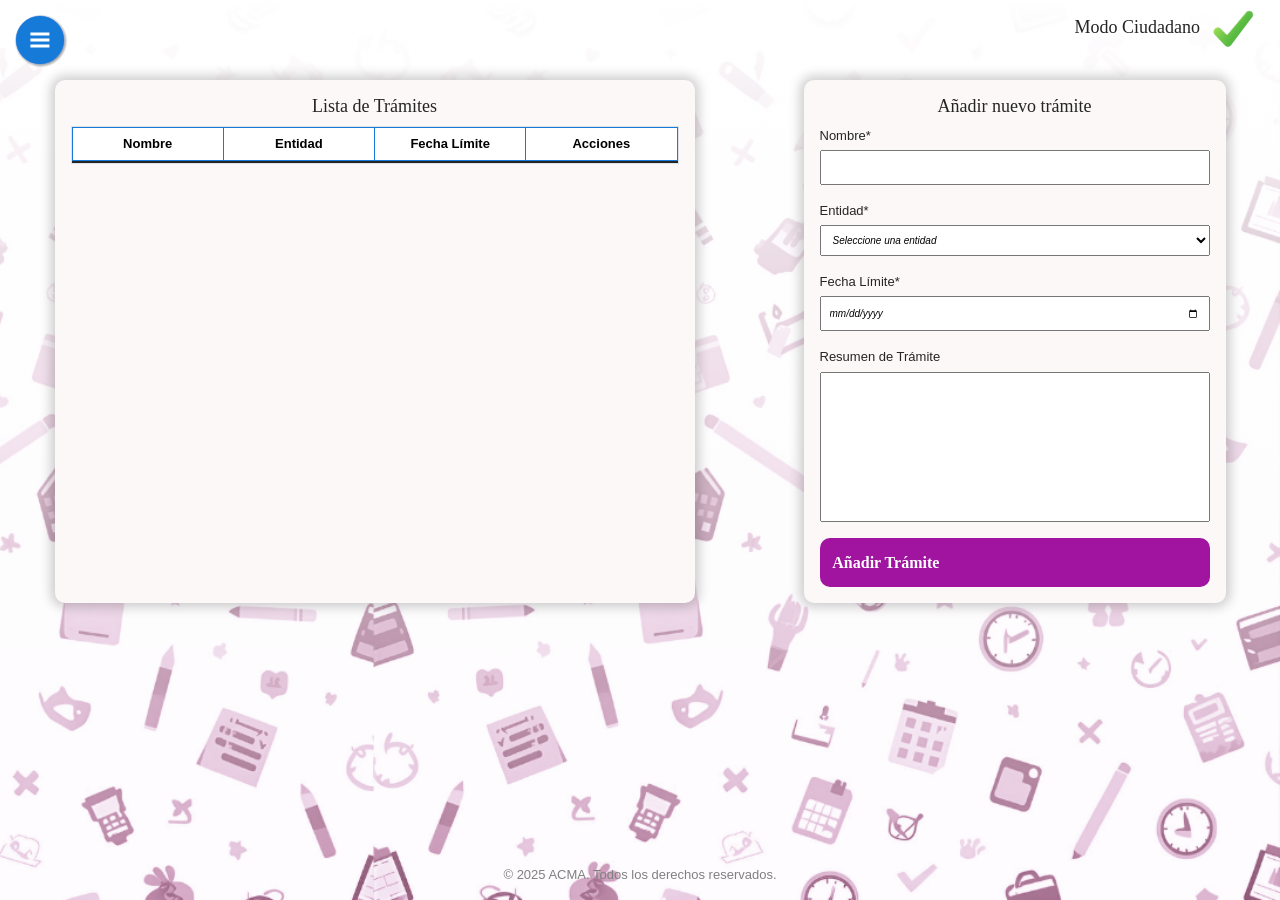
==== ciudadano.html @ a8befbd4 "Primer commit para el primer despliegue" ====
<!DOCTYPE html>
<html lang="es">
<head>
    <meta charset="UTF-8">
    <meta name="viewport" content="width=device-width, initial-scale=1.0">
    <link rel="shortcut icon" href="imagenes/favicon.png" type="image/x-icon">
    <link rel="stylesheet" href="https://cdn.jsdelivr.net/npm/bootstrap-icons@1.13.1/font/bootstrap-icons.min.css">
    <link href="https://cdn.jsdelivr.net/npm/bootstrap@5.3.2/dist/css/bootstrap.min.css" rel="stylesheet"
        integrity="sha384-T3c6CoIi6uLrA9TneNEoa7RxnatzjcDSCmG1MXxSR1GAsXEV/Dwwykc2MPK8M2HN" crossorigin="anonymous">
    <link rel="stylesheet" href="ciudstyle.css">
    <title>Check! Ciudadano</title>
</head>

<body data-storage="tasks_ciudadano">

    <header>     
        <nav class="menu">
            <input type="checkbox" href="#" class="menu-open" name="menu-open" id="menu-open" />
            <label class="menu-open-button" for="menu-open">
                <span class="hamburger hamburger-1"></span>
                <span class="hamburger hamburger-2"></span>
                <span class="hamburger hamburger-3"></span>
            </label>
            
            <a href="estudiante.html" class="menu-item"><img src="imagenes/student.png" class="item"></a>
            <a href="empresa.html" class="menu-item"><img src="imagenes/empresa.png" class="item"></a>
        </nav>
        
        <svg xmlns="http://www.w3.org/2000/svg" version="1.13.1">
            <defs>
                <filter id="shadowed-goo">
                    
                    <feGaussianBlur in="SourceGraphic" result="blur" stdDeviation="10" />
                    <feColorMatrix in="blur" mode="matrix" values="1 0 0 0 0  0 1 0 0 0  0 0 1 0 0  0 0 0 18 -7"
                    result="goo" />
                    <feGaussianBlur in="goo" stdDeviation="3" result="shadow" />
                    <feColorMatrix in="shadow" mode="matrix" values="0 0 0 0 0  0 0 0 0 0  0 0 0 0 0  0 0 0 1 -0.2"
                    result="shadow" />
                    <feOffset in="shadow" dx="1" dy="1" result="shadow" />
                    <feBlend in2="shadow" in="goo" result="goo" />
                    <feBlend in2="goo" in="SourceGraphic" result="mix" />
                </filter>
                
            </defs>
        </svg>
        
        <div id="toast-container"></div>

        <div class="logo">
            <h2>Modo Ciudadano</h2>
            <img src="imagenes/logo2.png" alt="check_logo" >
        </div>
        
    </header>
    
    <main>
        <section class="tabla_tareas">
            <h3>Lista de Trámites</h3>
            
            <table border="1" class="table table-striped">
                <thead>
                    <tr>
                        <th>Nombre</th>
                            <th>Entidad</th>
                            <th>Fecha Límite</th>
                            <th>Acciones</th>
                        </tr>
                    </thead>
                    <TBody id="taskTable" class="table-group-divider"></TBody>
                </table>
            </section>

            <button id="openFormBtn" class="fab" type="button">Nueva trámite</button>

            <section class="modal" id="formModal">
                <div class="modal-content"> 
                <h3>Añadir nuevo trámite</h3>                
                    <form id="taskForm" method="get">
                        <label for="name_1">Nombre*</label>
                        <input type="text" name="name" id="name_1" required>
                        <label for="name_2">Entidad*</label>
                        <select name="name_2" id="name_2" required>
                            <option value="">Seleccione una entidad</option>
                            <option value="v_2">Ayuntamiento local</option>
                            <option value="v_3">Centro de salud</option>
                            <option value="v_4">Hospital</option>
                            <option value="v_5">Comisaría</option>
                            <option value="v_6">Hacienda</option>
                            <option value="v_7">Seguridad Social</option>
                        </select>
                        <label for="date">Fecha Límite*</label>
                        <input type="date" name="date" id="date" required>
                        <label for="text">Resumen de Trámite</label>
                        <textarea name="text" id="text" rows="6" cols="39"></textarea>
                        <button type="submit">Añadir Trámite</button>
                    </form>
                </div>
            </section>
            <div class="task-form-desktop">
            <h3 class="desktop">Añadir nuevo trámite</h3>
        </div>
        </main>
        <footer><p>&copy; 2025 ACMA. Todos los derechos reservados.</p></footer>
        <script src="script.js"></script>
</body>
</html>
---- ciudstyle.css ----
body {
    box-sizing: border-box;
    margin: 0;
    padding: 0;
    color: white;
    font-family: Verdana, Geneva, Tahoma, sans-serif;
    background: linear-gradient(rgb(255, 255, 255),
            rgba(0, 0, 0, 0)), url('imagenes/CheckViolet_1366x768.png');
    background-repeat: no-repeat;
    background-size: cover;
    background-position: right;
    min-height: 100vh;
}

header {
    display: flex;
    flex-direction: row;
    justify-content: space-between;
    position: relative;
    height: 4rem;
}

/* Menú hamburguesa */
.menu {
    filter: url("#shadowed-goo");
}

.menu {
    position: absolute;
    top: 1rem;
    left: 1rem;
    display: flex;
    /* ahora en la izquierda */
    align-items: center;
}

/* Botón principal */
.menu-item,
.menu-open-button {
    background: #157ad9;
    border-radius: 50%;
    width: clamp(2.3rem, 4vw, 3rem);
    height: clamp(2.3rem, 4vw, 3rem);
    color: white;
    text-align: center;
    line-height: clamp(2.3rem, 4vw, 3rem);
    cursor: pointer;
    transition: transform 200ms ease-out;
    position: relative;
}

img.item{
    vertical-align: middle;
    width: clamp(1.3rem, 2vw, 1.8rem);
}

/* Hamburguesa centrada en el botón */
.hamburger {
    position: absolute;
    top: 50%;
    left: 50%;
    transform: translate(-50%, -50%);
    width: clamp(.9rem, 2vw, 1.2rem);
    height: 3px;
    background: white;
    transition: transform 200ms;
}

.hamburger-1 {
    transform: translate(-50%, calc(-50% - 6px));
}

.hamburger-2 {
    transform: translate(-50%, -50%);
}

.hamburger-3 {
    transform: translate(-50%, calc(-50% + 6px));
}

/* Checkbox oculto */
.menu-open {
    display: none;
}

/* Estado abierto */
.menu-open:checked+.menu-open-button .hamburger-1 {
    transform: translate(-50%, -50%) rotate(45deg);
}

.menu-open:checked+.menu-open-button .hamburger-2 {
    opacity: 0;
}

.menu-open:checked+.menu-open-button .hamburger-3 {
    transform: translate(-50%, -50%) rotate(-45deg);
}

/* Items ocultos por defecto */
.menu-item {
    opacity: 0;
    pointer-events: none;
    transform: translate3d(-50px, 0, 0);
    /* desplazados a la izquierda */
    transition: transform 300ms ease, opacity 300ms ease;
    margin-left: .5rem;
}

.menu-item:hover {
    background: #58ba3f;
}

.menu-open-button:hover {
    transform: scale(1.2, 1.2) translate3d(0, 0, 0);
}

/* Al abrir menú aparecen */
.menu-open:checked~.menu-item {
    transform: translate3d(0, 0, 0);
    /* posición original */
    opacity: 1;
    pointer-events: auto;
}

.menu-open:checked~.menu-item:nth-of-type(1) {
    transition-delay: 100ms;
}

.menu-open:checked~.menu-item:nth-of-type(2) {
    transition-delay: 200ms;
}

.menu-open:checked~.menu-item:nth-of-type(3) {
    transition-delay: 300ms;
}

/*------  logo */
.logo {
    display: flex;
    align-items: center;
    gap: .5rem;
    margin: 1.5rem;

}

.logo img {
    width: clamp(2.3rem, 4vw, 3rem);
    object-fit: cover;
    border-radius: 10px;
}

h2 {
    color: rgb(37, 37, 37);
    font-size: 1rem;
    font-weight: 500;
    text-align: center;
}

#toast-container {
    position: fixed;
    top: 20px;
    left: 50%;
    transform: translateX(-50%);
    z-index: 9999;
    display: flex;
    flex-direction: column;
    align-items: center;
}

.toast {
    opacity: 0;
    transform: translateY(-20px);
    background: #333;
    color: #43c467;
    padding: 15px 15px;
    margin-bottom: 10px;
    border-radius: 8px;
    box-shadow: 0 4px 6px rgba(0, 0, 0, 0.2);
    transition: opacity 0.3s ease, transform 0.3s ease;
    font-size: small;
    min-width: 220px;
    text-align: center;
}

.toast.show {
    opacity: 1;
    transform: translateY(0);
}

.toast.success {
    background: rgb(248, 247, 247);
    ;
    /* verde */
}

.toast.error {
    background: #dc3545;
    /* rojo */
}

section.tabla_tareas {
    /* display: flex;
    flex-direction: column;
    flex-wrap: nowrap;
    justify-content: center; */
    display: grid;
    grid-template-rows: auto 1fr;
    align-content: center;
    width: auto;
    height: auto;
    min-height: 0;
    overflow-y: auto;
    margin-top: 1rem;
    margin-bottom: 2.5rem;
    margin-inline: 1rem;
    padding: 1rem;
    color: rgb(37, 37, 37);
    background-color: rgb(252, 248, 248);
    border-radius: 10px;
    box-shadow: 0px 0px 12px 4px rgba(0, 0, 0, 0.2);
    -webkit-box-shadow: 0px 0px 12px 4px rgba(0, 0, 0, 0.2);
    -moz-box-shadow: 0px 0px 12px 4px rgba(0, 0, 0, 0.2);
}

table.table {
    width: 100%;
    border-collapse: collapse;
    text-align: center;
    font-size: small;
}

.table tbody {
    display: block;
    max-height: calc(78px*5);
    overflow-y: auto;
}

.table thead,
.table tbody tr {
    display: table;
    width: 100%;
    table-layout: fixed;
}

.table th,
.table td {
    padding: 8px;
    border: 1px solid #157ad9;
    height: 30px;
}

h3,
h2,
button {
    font-family: Cambria, Cochin, Georgia, Times, 'Times New Roman', serif;
    font-size: large;
}

h3{
    color: rgb(37, 37, 37);
    text-align: center;
    position: sticky;
}

h3.desktop {
    display: none;
}

/* Botón flotante */
.fab {
    position: fixed;
    bottom: 5rem;
    right: 1.5rem;
    width: auto;
    height: auto;
    margin-block: .5rem;
    border: none;
    background: #157ad9;
    color: white;
    cursor: pointer;
    box-shadow: 0 4px 6px rgba(0, 0, 0, 0.3);
    transition: transform 0.2s ease;
    z-index: 10;
}

.fab:hover {
    transform: scale(1.1);
}

/* Fondo oscuro */
.modal {
    display: none;
    position: fixed;
    inset: 0;
    background: rgba(0, 0, 0, 0.5);
    justify-content: center;
    align-items: center;
    max-height: 100vh; 
    overflow: auto;
}

.modal.active {
    display: flex;
}

.modal-content {
    background: white;
    padding: 1rem;
    border-radius: 0.5rem;
    width: 90%;
    
}

section.crear_tarea {
    display: flex;
    flex-direction: column;
    justify-content: center;
}

fieldset {
    width: 100%;
    color: rgb(37, 37, 37);
    border: #43b1c4 1px solid;
    padding: 1rem;
    text-align: left;

}

form {
    display: flex;
    flex-direction: column;
    flex-wrap: wrap;
}

label {
    color: rgb(37, 37, 37);
    text-align: left;
    font-size: small;
}

input,
select {
    cursor: pointer;
    margin-bottom: 1rem;
    margin-top: .3rem;
    padding: .5rem;
    width: 100%;
    font-style: oblique;
    font-size: x-small;
}

textarea {
    margin-top: .3rem;
    margin-bottom: 1rem;
    width: 100%;
    max-height: 150px; /* altura máxima */
    overflow-y: auto; /* muestra scroll vertical cuando hay demasiado texto */
    resize: none; /* (opcional) desactiva el redimensionamiento manual */
}

button {
    background-color: rgb(160, 20, 160);
    color: white;
    padding: .8rem;
    font-size: medium;
    font-weight: 600;
    border: none;
    border-radius: 10px;
}

button:hover {
    background-color: white;
    color: rgb(160, 20, 160);
}

button.delete-task {
    padding: .1rem .6rem;
    cursor: pointer;
    border-radius: 20px;
    text-align: center;
}

.error-message {
    display: block;
    color: red;
    font-size: 0.7em;
    margin-bottom: .5rem;
}

.input-error {
    border: 2px solid red;
}

footer p {
    font-size: small;
    color: gray;

}

footer {
    display: none;
    position: fixed;
    bottom: 0;
    left: 0;
    text-align: center;
    width: 100%;

}

@media (min-width:425px) {

    .table tbody {
        display: block;
        max-height: calc(80px*6);
        overflow-y: auto;
    }

    .table th,
    .table td {
        padding: 6.5px;
        border: 1px solid #157ad9;
        height: 30px;
    }

    h3 {
        text-align: center;
    }

    section {
        display: flex;
        flex-direction: column;
        justify-content: center;
        align-content: center;
        margin-top: 2rem;
        width: 90%;
    }
}

@media (min-width: 768px) {

    main {
        display: flex;
        flex-direction: row;
        justify-content: space-around;
        width: 100%;
    }

    section.tabla_tarea,
    div.task-form-desktop {
        display: flex;
        flex-direction: column;
        justify-content: center;
        align-content: center;
        height: auto;
        width: auto;
        margin-top: 1rem;
        margin-bottom: 2.5rem;
        margin-inline: 1rem;
        padding: 1rem;
        color: rgb(37, 37, 37);
        background-color: rgb(252, 248, 248);
        border-radius: 10px;
        box-shadow: 0px 0px 12px 4px rgba(0, 0, 0, 0.2);
        -webkit-box-shadow: 0px 0px 12px 4px rgba(0, 0, 0, 0.2);
        -moz-box-shadow: 0px 0px 12px 4px rgba(0, 0, 0, 0.2);
    }

    .table tbody {
        display: block;
        max-height: calc(66px*6);
        overflow-y: auto;
    }

    .table th,
    .table td {
        padding: 6.5px;
        border: 1px solid #157ad9;
        height: 30px;
    }

    #openFormBtn,
    #formModal {
        display: none;
    }

    .container-desktop {
        display: flex;
        justify-content: center;
        gap: 2rem;
    }

    .task-form-desktop form input,
    .task-form-desktop form button {
        display: flex;
        flex-direction: column;
        justify-content: center;

    }
    
    h3.desktop {
        display: block;
        text-align: center;
    }

    section.tabla_tareas {
        display: flex;
        flex-direction: column;
        justify-content: left;
        width: 50%;
    }

    div.task-form-desktop{
         display: flex;
        flex-direction: column;
        justify-content: center;
        max-width: 40%;
        height: 40%;
    }

    form {
        display: flex;
        justify-content: center;
        align-items: left;
        width: 100%;
    }

    footer{
        display: block;
    }

}
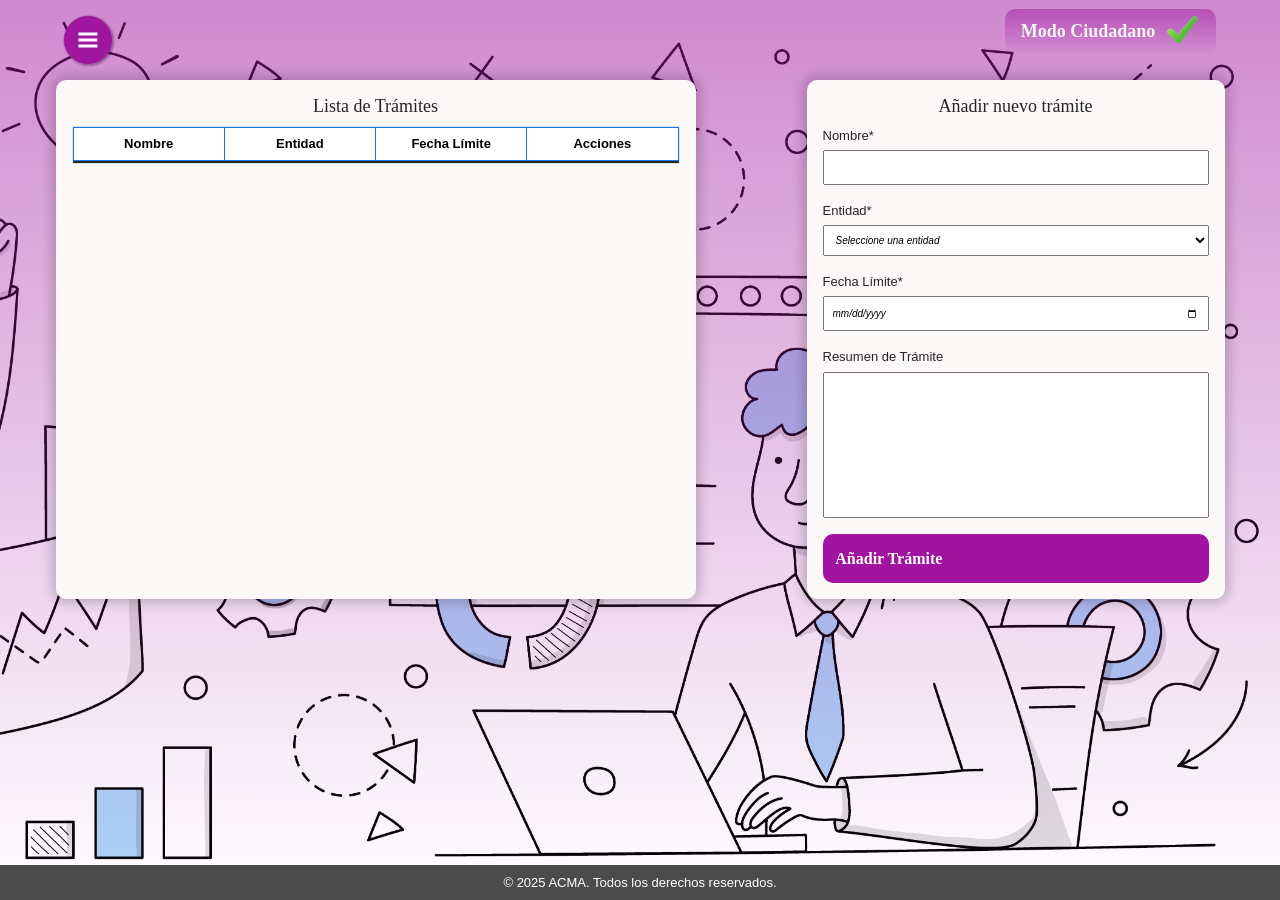
==== commit c4480e83: "Refactor ciudadano.html and empstyle.css to replace images with icons; enhance layout and styling fo" ====
--- a/ciudadano.html
+++ b/ciudadano.html
@@ -22,8 +22,8 @@
                 <span class="hamburger hamburger-3"></span>
             </label>
             
-            <a href="estudiante.html" class="menu-item"><img src="imagenes/student.png" class="item"></a>
-            <a href="empresa.html" class="menu-item"><img src="imagenes/empresa.png" class="item"></a>
+            <a href="estudiante.html" class="menu-item"><i class="bi bi-backpack3-fill item"></i></a>
+            <a href="empresa.html" class="menu-item"><i class="bi bi-building-fill item"></i></a>
         </nav>
         
         <svg xmlns="http://www.w3.org/2000/svg" version="1.13.1">
--- a/ciudstyle.css
+++ b/ciudstyle.css
@@ -1,11 +1,14 @@
+*{
+        margin: 0;
+        padding: 0;
+        box-sizing: border-box;
+}
+
 body {
-    box-sizing: border-box;
-    margin: 0;
-    padding: 0;
     color: white;
     font-family: Verdana, Geneva, Tahoma, sans-serif;
-    background: linear-gradient(rgb(255, 255, 255),
-            rgba(0, 0, 0, 0)), url('imagenes/CheckViolet_1366x768.png');
+    background: linear-gradient(rgb(160, 20, 160,0.5),
+            rgba(0, 0, 0, 0)), url('imagenes/empresa.jpg');
     background-repeat: no-repeat;
     background-size: cover;
     background-position: right;
@@ -15,9 +18,11 @@
 header {
     display: flex;
     flex-direction: row;
+    align-items: center;
     justify-content: space-between;
     position: relative;
     height: 4rem;
+    padding: 0 4rem;
 }
 
 /* Menú hamburguesa */
@@ -28,7 +33,7 @@
 .menu {
     position: absolute;
     top: 1rem;
-    left: 1rem;
+    left: 4rem;
     display: flex;
     /* ahora en la izquierda */
     align-items: center;
@@ -37,7 +42,7 @@
 /* Botón principal */
 .menu-item,
 .menu-open-button {
-    background: #157ad9;
+    background: rgb(160, 20, 160);
     border-radius: 50%;
     width: clamp(2.3rem, 4vw, 3rem);
     height: clamp(2.3rem, 4vw, 3rem);
@@ -49,9 +54,12 @@
     position: relative;
 }
 
-img.item{
-    vertical-align: middle;
-    width: clamp(1.3rem, 2vw, 1.8rem);
+.item{
+    font-size: clamp(.8rem, 2vw, 1.4rem);
+}
+
+.item:hover {
+    color: rgb(160, 20, 160);
 }
 
 /* Hamburguesa centrada en el botón */
@@ -107,7 +115,7 @@
 }
 
 .menu-item:hover {
-    background: #58ba3f;
+    background: white;
 }
 
 .menu-open-button:hover {
@@ -139,21 +147,24 @@
     display: flex;
     align-items: center;
     gap: .5rem;
-    margin: 1.5rem;
-
+    background: linear-gradient(rgb(160, 20, 160,0.5),
+            rgba(0, 0, 0, 0));
+    padding: .3rem 1rem;
+    border-radius: 10px;
 }
 
 .logo img {
-    width: clamp(2.3rem, 4vw, 3rem);
+    width: clamp(2rem, 3vw, 2.3rem);
     object-fit: cover;
     border-radius: 10px;
 }
 
 h2 {
-    color: rgb(37, 37, 37);
+    color: whitesmoke;
     font-size: 1rem;
-    font-weight: 500;
-    text-align: center;
+    font-weight: bold;
+    text-align: center;
+    margin:0;
 }
 
 #toast-container {
@@ -171,7 +182,7 @@
     opacity: 0;
     transform: translateY(-20px);
     background: #333;
-    color: #43c467;
+    color: darkgreen;
     padding: 15px 15px;
     margin-bottom: 10px;
     border-radius: 8px;
@@ -189,20 +200,15 @@
 
 .toast.success {
     background: rgb(248, 247, 247);
-    ;
-    /* verde */
+    
 }
 
 .toast.error {
     background: #dc3545;
-    /* rojo */
+
 }
 
 section.tabla_tareas {
-    /* display: flex;
-    flex-direction: column;
-    flex-wrap: nowrap;
-    justify-content: center; */
     display: grid;
     grid-template-rows: auto 1fr;
     align-content: center;
@@ -391,12 +397,6 @@
     border: 2px solid red;
 }
 
-footer p {
-    font-size: small;
-    color: gray;
-
-}
-
 footer {
     display: none;
     position: fixed;
@@ -404,7 +404,14 @@
     left: 0;
     text-align: center;
     width: 100%;
-
+    background-color: rgba(0, 0, 0, 0.701);
+    padding: .5rem;
+}
+
+footer p {
+    font-size: small;
+    color: white;
+    margin: 0;
 }
 
 @media (min-width:425px) {
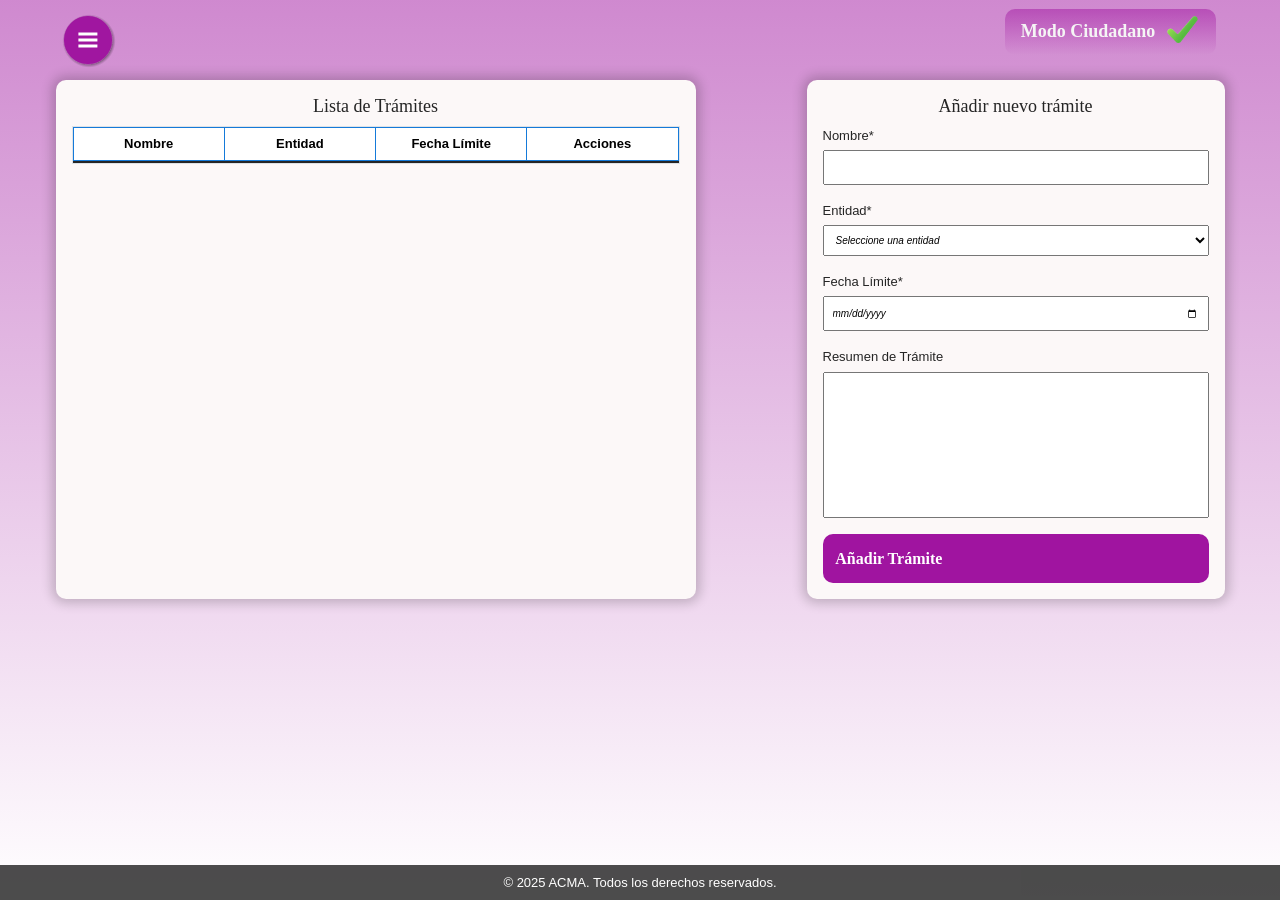
==== commit e6b027f5: "Add new stylesheets for employee and student pages, update HTML links, and remove unused images - Cr" ====
--- a/ciudadano.html
+++ b/ciudadano.html
@@ -7,7 +7,7 @@
     <link rel="stylesheet" href="https://cdn.jsdelivr.net/npm/bootstrap-icons@1.13.1/font/bootstrap-icons.min.css">
     <link href="https://cdn.jsdelivr.net/npm/bootstrap@5.3.2/dist/css/bootstrap.min.css" rel="stylesheet"
         integrity="sha384-T3c6CoIi6uLrA9TneNEoa7RxnatzjcDSCmG1MXxSR1GAsXEV/Dwwykc2MPK8M2HN" crossorigin="anonymous">
-    <link rel="stylesheet" href="ciudstyle.css">
+    <link rel="stylesheet" href="estilos/ciudstyle.css">
     <title>Check! Ciudadano</title>
 </head>
 
--- a/estilos/ciudstyle.css
+++ b/estilos/ciudstyle.css
@@ -0,0 +1,536 @@
+*{
+        margin: 0;
+        padding: 0;
+        box-sizing: border-box;
+        cursor: default;
+}
+
+body {
+    color: white;
+    font-family: Verdana, Geneva, Tahoma, sans-serif;
+    background: linear-gradient(rgb(160, 20, 160,0.5),
+            rgba(0, 0, 0, 0)), url('imagenes/empresa.jpg');
+    background-repeat: no-repeat;
+    background-size: cover;
+    background-position: right;
+    min-height: 100vh;
+}
+
+header {
+    display: flex;
+    flex-direction: row;
+    align-items: center;
+    justify-content: space-between;
+    position: relative;
+    height: 4rem;
+    padding: 0 4rem;
+}
+
+/* Menú hamburguesa */
+.menu {
+    filter: url("#shadowed-goo");
+}
+
+.menu {
+    position: absolute;
+    top: 1rem;
+    left: 4rem;
+    display: flex;
+    /* ahora en la izquierda */
+    align-items: center;
+}
+
+/* Botón principal */
+.menu-item,
+.menu-open-button {
+    background: rgb(160, 20, 160);
+    border-radius: 50%;
+    width: clamp(2.3rem, 4vw, 3rem);
+    height: clamp(2.3rem, 4vw, 3rem);
+    color: white;
+    text-align: center;
+    line-height: clamp(2.3rem, 4vw, 3rem);
+    cursor: pointer;
+    transition: transform 200ms ease-out;
+    position: relative;
+}
+
+.item{
+    font-size: clamp(.8rem, 2vw, 1.4rem);
+}
+
+/* Hamburguesa centrada en el botón */
+.hamburger {
+    position: absolute;
+    top: 50%;
+    left: 50%;
+    transform: translate(-50%, -50%);
+    width: clamp(.9rem, 2vw, 1.2rem);
+    height: 3px;
+    background: white;
+    transition: transform 200ms;
+}
+
+.hamburger-1 {
+    transform: translate(-50%, calc(-50% - 6px));
+}
+
+.hamburger-2 {
+    transform: translate(-50%, -50%);
+}
+
+.hamburger-3 {
+    transform: translate(-50%, calc(-50% + 6px));
+}
+
+/* Checkbox oculto */
+.menu-open {
+    display: none;
+}
+
+/* Estado abierto */
+.menu-open:checked+.menu-open-button .hamburger-1 {
+    transform: translate(-50%, -50%) rotate(45deg);
+}
+
+.menu-open:checked+.menu-open-button .hamburger-2 {
+    opacity: 0;
+}
+
+.menu-open:checked+.menu-open-button .hamburger-3 {
+    transform: translate(-50%, -50%) rotate(-45deg);
+}
+
+/* Items ocultos por defecto */
+.menu-item {
+    opacity: 0;
+    pointer-events: none;
+    transform: translate3d(-50px, 0, 0);
+    /* desplazados a la izquierda */
+    transition: transform 300ms ease, opacity 300ms ease;
+    margin-left: .5rem;
+}
+
+.menu-item:hover {
+    background: white;
+    color: rgb(160, 20, 160);
+}
+
+.menu-open-button:hover {
+    transform: scale(1.2, 1.2) translate3d(0, 0, 0);
+}
+
+/* Al abrir menú aparecen */
+.menu-open:checked~.menu-item {
+    transform: translate3d(0, 0, 0);
+    /* posición original */
+    opacity: 1;
+    pointer-events: auto;
+}
+
+.menu-open:checked~.menu-item:nth-of-type(1) {
+    transition-delay: 100ms;
+}
+
+.menu-open:checked~.menu-item:nth-of-type(2) {
+    transition-delay: 200ms;
+}
+
+.menu-open:checked~.menu-item:nth-of-type(3) {
+    transition-delay: 300ms;
+}
+
+/*------  logo */
+.logo {
+    display: flex;
+    align-items: center;
+    gap: .5rem;
+    background: linear-gradient(rgb(160, 20, 160,0.5),
+            rgba(0, 0, 0, 0));
+    padding: .3rem 1rem;
+    border-radius: 10px;
+}
+
+.logo img {
+    width: clamp(2rem, 3vw, 2.3rem);
+    object-fit: cover;
+    border-radius: 10px;
+}
+
+h2 {
+    color: whitesmoke;
+    font-size: 1rem;
+    font-weight: bold;
+    text-align: center;
+    margin:0;
+}
+
+#toast-container {
+    position: fixed;
+    top: 20px;
+    left: 50%;
+    transform: translateX(-50%);
+    z-index: 9999;
+    display: flex;
+    flex-direction: column;
+    align-items: center;
+}
+
+.toast {
+    opacity: 0;
+    transform: translateY(-20px);
+    background: #333;
+    color: darkgreen;
+    padding: 15px 15px;
+    margin-bottom: 10px;
+    border-radius: 8px;
+    box-shadow: 0 4px 6px rgba(0, 0, 0, 0.2);
+    transition: opacity 0.3s ease, transform 0.3s ease;
+    font-size: small;
+    min-width: 220px;
+    text-align: center;
+}
+
+.toast.show {
+    opacity: 1;
+    transform: translateY(0);
+}
+
+.toast.success {
+    background: rgb(248, 247, 247);
+    
+}
+
+.toast.error {
+    background: #dc3545;
+
+}
+
+section.tabla_tareas {
+    display: grid;
+    grid-template-rows: auto 1fr;
+    align-content: center;
+    width: auto;
+    height: auto;
+    min-height: 0;
+    overflow-y: auto;
+    margin-top: 1rem;
+    margin-bottom: 2.5rem;
+    margin-inline: 1rem;
+    padding: 1rem;
+    color: rgb(37, 37, 37);
+    background-color: rgb(252, 248, 248);
+    border-radius: 10px;
+    box-shadow: 0px 0px 12px 4px rgba(0, 0, 0, 0.2);
+    -webkit-box-shadow: 0px 0px 12px 4px rgba(0, 0, 0, 0.2);
+    -moz-box-shadow: 0px 0px 12px 4px rgba(0, 0, 0, 0.2);
+}
+
+table.table {
+    width: 100%;
+    border-collapse: collapse;
+    text-align: center;
+    font-size: small;
+}
+
+.table tbody {
+    display: block;
+    max-height: calc(78px*5);
+    overflow-y: auto;
+}
+
+.table thead,
+.table tbody tr {
+    display: table;
+    width: 100%;
+    table-layout: fixed;
+}
+
+.table th,
+.table td {
+    padding: 8px;
+    border: 1px solid #157ad9;
+    height: 30px;
+}
+
+h3,
+h2,
+button {
+    font-family: Cambria, Cochin, Georgia, Times, 'Times New Roman', serif;
+    font-size: large;
+}
+
+h3{
+    color: rgb(37, 37, 37);
+    text-align: center;
+    position: sticky;
+}
+
+h3.desktop {
+    display: none;
+}
+
+/* Botón flotante */
+.fab {
+    position: fixed;
+    bottom: 5rem;
+    right: 1.5rem;
+    width: auto;
+    height: auto;
+    margin-block: .5rem;
+    border: none;
+    background: #157ad9;
+    color: white;
+    cursor: pointer;
+    box-shadow: 0 4px 6px rgba(0, 0, 0, 0.3);
+    transition: transform 0.2s ease;
+    z-index: 10;
+}
+
+.fab:hover {
+    transform: scale(1.1);
+}
+
+/* Fondo oscuro */
+.modal {
+    display: none;
+    position: fixed;
+    inset: 0;
+    background: rgba(0, 0, 0, 0.5);
+    justify-content: center;
+    align-items: center;
+    max-height: 100vh; 
+    overflow: auto;
+}
+
+.modal.active {
+    display: flex;
+}
+
+.modal-content {
+    background: white;
+    padding: 1rem;
+    border-radius: 0.5rem;
+    width: 90%;
+    
+}
+
+section.crear_tarea {
+    display: flex;
+    flex-direction: column;
+    justify-content: center;
+}
+
+fieldset {
+    width: 100%;
+    color: rgb(37, 37, 37);
+    border: #43b1c4 1px solid;
+    padding: 1rem;
+    text-align: left;
+
+}
+
+form {
+    display: flex;
+    flex-direction: column;
+    flex-wrap: wrap;
+}
+
+label {
+    color: rgb(37, 37, 37);
+    text-align: left;
+    font-size: small;
+}
+
+input,
+select {
+    cursor: pointer;
+    margin-bottom: 1rem;
+    margin-top: .3rem;
+    padding: .5rem;
+    width: 100%;
+    font-style: oblique;
+    font-size: x-small;
+}
+
+textarea {
+    margin-top: .3rem;
+    margin-bottom: 1rem;
+    width: 100%;
+    max-height: 150px; /* altura máxima */
+    overflow-y: auto; /* muestra scroll vertical cuando hay demasiado texto */
+    resize: none; /* (opcional) desactiva el redimensionamiento manual */
+}
+
+button {
+    background-color: rgb(160, 20, 160);
+    color: white;
+    padding: .8rem;
+    font-size: medium;
+    font-weight: 600;
+    border: none;
+    border-radius: 10px;
+}
+
+button:hover {
+    background-color: white;
+    color: rgb(160, 20, 160);
+}
+
+button.delete-task {
+    padding: .1rem .6rem;
+    cursor: pointer;
+    border-radius: 20px;
+    text-align: center;
+}
+
+.error-message {
+    display: block;
+    color: red;
+    font-size: 0.7em;
+    margin-bottom: .5rem;
+}
+
+.input-error {
+    border: 2px solid red;
+}
+
+footer {
+    display: none;
+    position: fixed;
+    bottom: 0;
+    left: 0;
+    text-align: center;
+    width: 100%;
+    background-color: rgba(0, 0, 0, 0.701);
+    padding: .5rem;
+}
+
+footer p {
+    font-size: small;
+    color: white;
+    margin: 0;
+}
+
+@media (min-width:425px) {
+
+    .table tbody {
+        display: block;
+        max-height: calc(80px*6);
+        overflow-y: auto;
+    }
+
+    .table th,
+    .table td {
+        padding: 6.5px;
+        border: 1px solid #157ad9;
+        height: 30px;
+    }
+
+    h3 {
+        text-align: center;
+    }
+
+    section {
+        display: flex;
+        flex-direction: column;
+        justify-content: center;
+        align-content: center;
+        margin-top: 2rem;
+        width: 90%;
+    }
+}
+
+@media (min-width: 768px) {
+
+    main {
+        display: flex;
+        flex-direction: row;
+        justify-content: space-around;
+        width: 100%;
+    }
+
+    section.tabla_tarea,
+    div.task-form-desktop {
+        display: flex;
+        flex-direction: column;
+        justify-content: center;
+        align-content: center;
+        height: auto;
+        width: auto;
+        margin-top: 1rem;
+        margin-bottom: 2.5rem;
+        margin-inline: 1rem;
+        padding: 1rem;
+        color: rgb(37, 37, 37);
+        background-color: rgb(252, 248, 248);
+        border-radius: 10px;
+        box-shadow: 0px 0px 12px 4px rgba(0, 0, 0, 0.2);
+        -webkit-box-shadow: 0px 0px 12px 4px rgba(0, 0, 0, 0.2);
+        -moz-box-shadow: 0px 0px 12px 4px rgba(0, 0, 0, 0.2);
+    }
+
+    .table tbody {
+        display: block;
+        max-height: calc(66px*6);
+        overflow-y: auto;
+    }
+
+    .table th,
+    .table td {
+        padding: 6.5px;
+        border: 1px solid #157ad9;
+        height: 30px;
+    }
+
+    #openFormBtn,
+    #formModal {
+        display: none;
+    }
+
+    .container-desktop {
+        display: flex;
+        justify-content: center;
+        gap: 2rem;
+    }
+
+    .task-form-desktop form input,
+    .task-form-desktop form button {
+        display: flex;
+        flex-direction: column;
+        justify-content: center;
+
+    }
+    
+    h3.desktop {
+        display: block;
+        text-align: center;
+    }
+
+    section.tabla_tareas {
+        display: flex;
+        flex-direction: column;
+        justify-content: left;
+        width: 50%;
+    }
+
+    div.task-form-desktop{
+         display: flex;
+        flex-direction: column;
+        justify-content: center;
+        max-width: 40%;
+        height: 40%;
+    }
+
+    form {
+        display: flex;
+        justify-content: center;
+        align-items: left;
+        width: 100%;
+    }
+
+    footer{
+        display: block;
+    }
+
+}
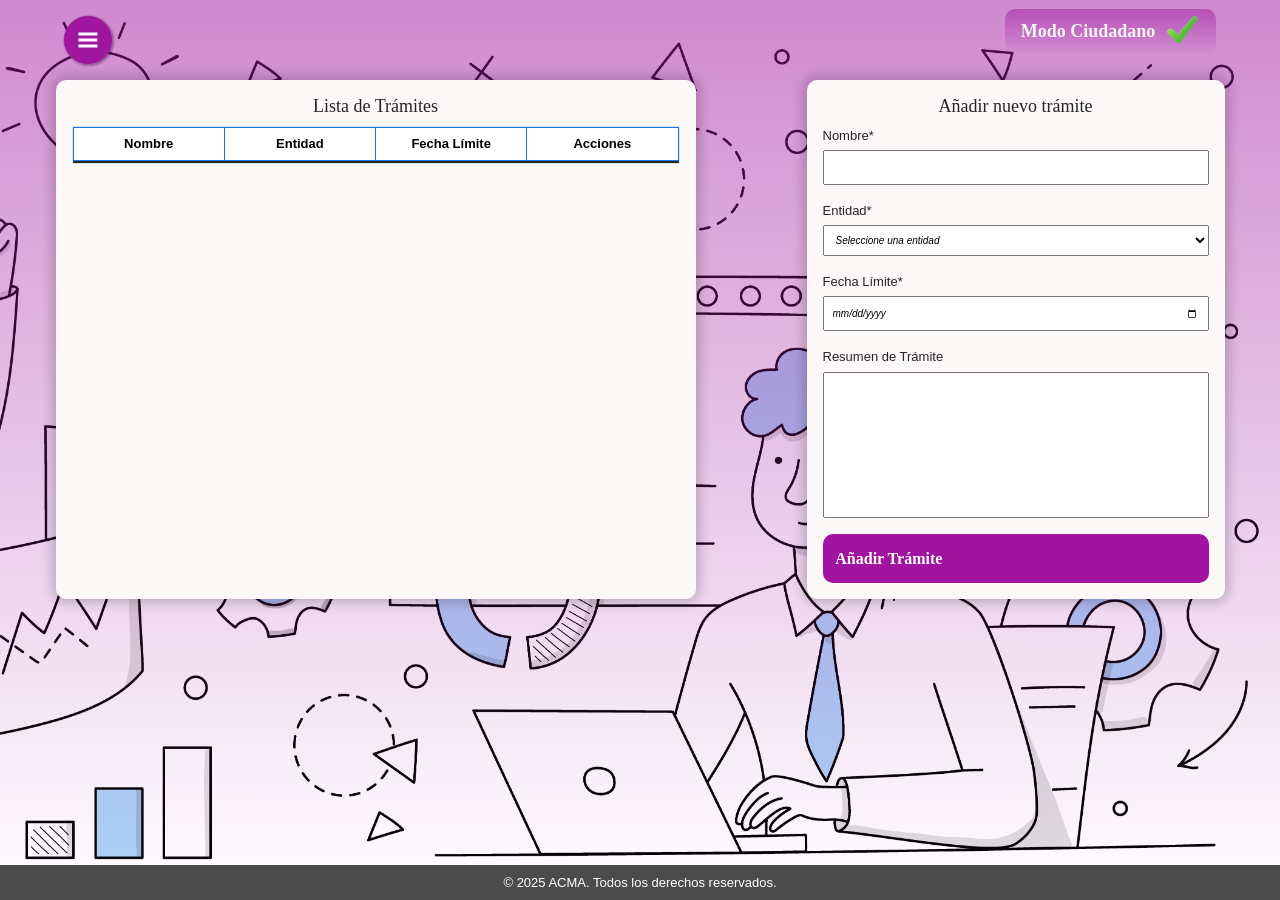
==== commit cc9ac678: "Update alt text for logo images across multiple HTML files for improved accessibility" ====
--- a/ciudadano.html
+++ b/ciudadano.html
@@ -48,7 +48,7 @@
 
         <div class="logo">
             <h2>Modo Ciudadano</h2>
-            <img src="imagenes/logo2.png" alt="check_logo" >
+            <img src="imagenes/logo2.png" alt="Logo personalizado de Check!" >
         </div>
         
     </header>
--- a/estilos/ciudstyle.css
+++ b/estilos/ciudstyle.css
@@ -9,7 +9,7 @@
     color: white;
     font-family: Verdana, Geneva, Tahoma, sans-serif;
     background: linear-gradient(rgb(160, 20, 160,0.5),
-            rgba(0, 0, 0, 0)), url('imagenes/empresa.jpg');
+            rgba(0, 0, 0, 0)), url('/imagenes/empresa.jpg');
     background-repeat: no-repeat;
     background-size: cover;
     background-position: right;
